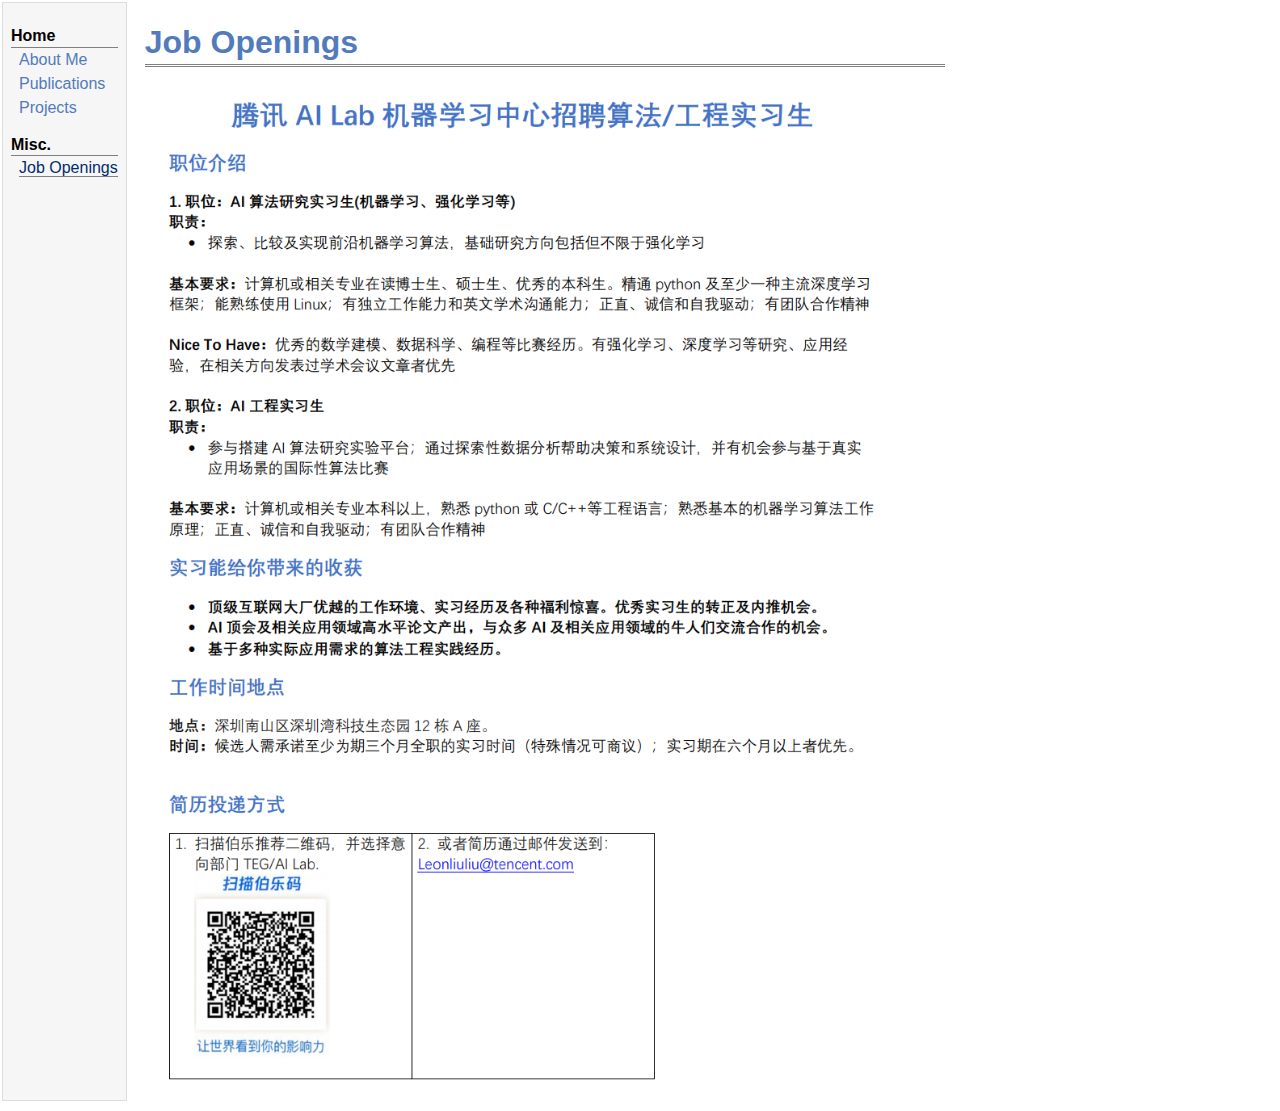
==== Hiring.html @ 2cf55e9b "Add files via upload" ====
<!DOCTYPE html PUBLIC "-//W3C//DTD XHTML 1.1//EN"
  "http://www.w3.org/TR/xhtml11/DTD/xhtml11.dtd">
<html xmlns="http://www.w3.org/1999/xhtml" xml:lang="en">
<head>
<meta name="generator" content="jemdoc, see http://jemdoc.jaboc.net/" />
<meta http-equiv="Content-Type" content="text/html;charset=GBK" />
<link rel="stylesheet" href="jemdoc.css" type="text/css" />
<link rel="stylesheet" href="examples.css" type="text/css" />
<link rel="stylesheet" href="mktree.css" type="text/css" />
<title>Job Openings</title>
</head>
<body>
<table summary="Table for page layout." id="tlayout">
<tr valign="top">
<td id="layout-menu">
<div class="menu-category">Home</div>
<div class="menu-item"><a href="index.html">About&nbsp;Me</a></div>
<div class="menu-item"><a href="index.html#research">Publications</a></div>
<div class="menu-item"><a href="RDC.html">Projects</a></div>
<div class="menu-category">Misc.</div>
<div class="menu-item"><a href="Hiring.html" class="current">Job&nbsp;Openings</a></div>
</td>
<td id="layout-content">
<div id="toptitle">
<h1>Job Openings</h1>
</div>
<table class="imgtable"><tr><td>
<img src="Hiring.png" alt="" height="1000px" />&nbsp;</td>
<td align="left"></td></tr></table>
</td>
</tr>
</table>
</body>
</html>
---- jemdoc.css ----
/* Default css file for jemdoc. */

table#tlayout {
	border: none;
	border-collapse: separate;
	background: white;
}

body {
	background: white;
	font-family: Helvetica;
	padding-bottom: 8px;
	margin: 0;
}

#layout-menu {
	background: #f6f6f6;
	border: 1px solid #dddddd;
	padding-top: 0.5em;
	padding-left: 8px;
	padding-right: 8px;
	font-size: 1.0em;
	width: auto;
	white-space: nowrap;
	text-align: left;
	vertical-align: top;
}

#layout-menu td {
	background: #f4f4f4;
	vertical-align: top;
}

#layout-content {
	padding-top: 0.0em;
	padding-left: 1.0em;
	padding-right: 1.0em;
	border: none;
	background: white;
	text-align: left;
	vertical-align: top;
	min-width: 800px;
	width: 800px;
}

#layout-menu a {
	line-height: 1.5em;
	margin-left: 0.5em;
}

tt {
	background: #ffffdd;
}

pre, tt {
	font-size: 90%;
	font-family: monaco, monospace;
}

a, a > tt {
	color: #224b8d;
	text-decoration: none;
}

a:hover {
	border-bottom: 1px gray dotted;
}

#layout-menu a.current:link, #layout-menu a.current:visited {
	color: #022b6d;
	border-bottom: 1px gray solid;
}
#layout-menu a:link, #layout-menu a:visited, #layout-menu a:hover {
	color: #527bbd;
	text-decoration: none;
}
#layout-menu a:hover {
	text-decoration: none;
}

div.menu-category {
	border-bottom: 1px solid gray;
	margin-top: 0.8em;
	padding-top: 0.2em;
	padding-bottom: 0.1em;
	font-weight: bold;
}

div.menu-item {
	padding-left: 16px;
	text-indent: -16px;
}

div#toptitle {
	padding-bottom: 0.2em;
	margin-bottom: 1.5em;
	border-bottom: 3px double gray;
}

/* Reduce space if we begin the page with a title. */
div#toptitle + h2, div#toptitle + h3 {
	margin-top: -0.7em;
}

div#subtitle {
	margin-top: 0.0em;
	margin-bottom: 0.0em;
	padding-top: 0em;
	padding-bottom: 0.1em;
}

em {
	font-style: italic;
}

strong {
	font-weight: bold;
}


h1, h2, h3 {
	color: #527bbd;
	margin-top: 0.7em;
	margin-bottom: 0.3em;
	padding-bottom: 0.2em;
	line-height: 1.0;
	padding-top: 0.5em;
	border-bottom: 1px solid #aaaaaa;
}

h1 {
	font-size: 165%;
}

h2 {
	padding-top: 0.8em;
	font-size: 125%;
}

h2 + h3 {
	padding-top: 0.2em;
}

h3 {
	font-size: 110%;
	border-bottom: none;
}

p {
	margin-top: 0.0em;
	margin-bottom: 0.8em;
	padding: 0;
	line-height: 1.3;
}

pre {
	padding: 0;
	margin: 0;
}

div#footer {
	font-size: small;
	border-top: 1px solid #c0c0c0;
	padding-top: 0.1em;
	margin-top: 4.0em;
	color: #c0c0c0;
}

div#footer a {
	color: #80a0b0;
}

div#footer-text {
	float: left;
	padding-bottom: 8px;
}

ul, ol, dl {
	margin-top: 0.2em;
	padding-top: 0;
	margin-bottom: 0.8em;
}

dt {
	margin-top: 0.5em;
	margin-bottom: 0;
}

dl {
	margin-left: 20px;
}

dd {
	color: #222222;
}

dd > *:first-child {
	margin-top: 0;
}

ul {
	list-style-position: outside;
	list-style-type: square;
}

p + ul, p + ol {
	margin-top: -0.5em;
}

li ul, li ol {
	margin-top: -0.3em;
}

ol {
	list-style-position: outside;
	list-style-type: decimal;
}

li p, dd p {
	margin-bottom: 0.3em;
}


ol ol {
	list-style-type: lower-alpha;
}

ol ol ol {
	list-style-type: lower-roman;
}

p + div.codeblock {
	margin-top: -0.6em;
}

div.codeblock, div.infoblock {
	margin-right: 0%;
	margin-top: 1.2em;
	margin-bottom: 1.3em;
}

div.blocktitle {
	font-weight: bold;
	color: #cd7b62;
	margin-top: 1.2em;
	margin-bottom: 0.1em;
}

div.blockcontent {
	border: 1px solid silver;
	padding: 0.3em 0.5em;
}

div.infoblock > div.blockcontent {
	background: #ffffee;
}

div.blockcontent p + ul, div.blockcontent p + ol {
	margin-top: 0.4em;
}

div.infoblock p {
	margin-bottom: 0em;
}

div.infoblock li p, div.infoblock dd p {
	margin-bottom: 0.5em;
}

div.infoblock p + p {
	margin-top: 0.8em;
}

div.codeblock > div.blockcontent {
	background: #f6f6f6;
}

span.pycommand {
	color: #000070;
}

span.statement {
	color: #008800;
}
span.builtin {
	color: #000088;
}
span.special {
	color: #990000;
}
span.operator {
	color: #880000;
}
span.error {
	color: #aa0000;
}
span.comment, span.comment > *, span.string, span.string > * {
	color: #606060;
}

@media print {
	#layout-menu {
		display: none;
	}

}

#fwtitle {
	margin: 2px;
}

#fwtitle #toptitle {
	padding-left: 0.5em;
	margin-bottom: 0.5em;
}

#layout-content h1:first-child, #layout-content h2:first-child, #layout-content h3:first-child {
	margin-top: -0.7em;
}

div#toptitle h1, #layout-content div#toptitle h1 {
	margin-bottom: 0.0em;
	padding-bottom: 0.1em;
	padding-top: 0;
	margin-top: 0.5em;
	border-bottom: none;
}

img.eq {
	padding: 0;
	padding-left: 0.1em;
	padding-right: 0.1em;
	margin: 0;
}

img.eqwl {
	padding-left: 2em;
	padding-top: 0.6em;
	padding-bottom: 0.2em;
	margin: 0;
}

table {
	border: 2px solid black;
	border-collapse: collapse;
}

td {
	padding: 2px;
	padding-left: 0.5em;
	padding-right: 0.5em;
	text-align: center;
	border: 1px solid gray;
}

table + table {
	margin-top: 1em;
}

tr.heading {
	font-weight: bold;
	border-bottom: 2px solid black;
}

img {
	border: none;
}

table.imgtable, table.imgtable td {
	border: none;
	text-align: left;
}
---- examples.css ----
/*
 * CSS style for CVX's example library
 * Heavily stripped and adapted from jemdoc's default
 * and from mktree.css
 */
 
body {
	background: white;
	font-family: "Helvetica", "PingFang SC Medium", "Microsoft YaHei";
	margin: 0;
}


a {
	color: #224b8d;
	text-decoration: none;
}

a:hover {
	border-bottom: 1px gray dotted;
}

p {
	margin-top: 0;
	margin-bottom: 0.8em;
	padding: 0;
	line-height: 1.35;
}

#fwtitle {
	background-color: #527bbd;
	border-color: #888888;
	border-style: solid;
	border-width: 0px 0px 5px 0px;
}	

h1 {
	margin: 0;
	font-size: 200%;
	text-align: left;
}

#layout-content {
	padding-top: 0.5em;
	padding-left: 1em;
	padding-right: 1em;
}

div#footer {
	font-size: small;
	border-top: 1px solid gray;
	padding-top: 0.1em;
	margin-top: 4;
}

div#footer-text {
	float: left;
	padding-bottom: 8px;
}
---- mktree.css ----
/* Put this inside a @media qualifier so Netscape 4 ignores it */
@media print {
	p.jshide { display: none; }
	p.jsonly { display: none; }
	ul.mktree  li p { display: inline; }
}
@media screen { 
	p.jshide { display: none; }
	p.jsonly { display: block; }
	/* Turn off list bullets */
	ul.mktree  li { list-style: none; }
	ul.mktree  li p { display: inline; }
	/* Control how "spaced out" the tree is */
	ul.mktree, ul.mktree ul, ul.mktree li { margin: 0; padding: 0; }
	ul.mktree ul li { padding-left: 20px; }
    /* Provide space for our own "bullet" inside the LI */
	ul.mktree  li           .bullet { padding-left: 15px; }
	/* Show "bullets" in the links, depending on the class of the LI that the link's in */
	ul.mktree  li.liOpen    .bullet { cursor: pointer; background: url(minus.gif)  center left no-repeat; }
	ul.mktree  li.liClosed  .bullet { cursor: pointer; background: url(plus.gif)   center left no-repeat; }
	ul.mktree  li.liBullet  .bullet { cursor: default; background: url(bullet.gif) center left no-repeat; }
	/* Sublists are visible or not based on class of parent LI */
	ul.mktree  li.liOpen    ul { display: block; }
	ul.mktree  li.liClosed  ul { display: none; }
}
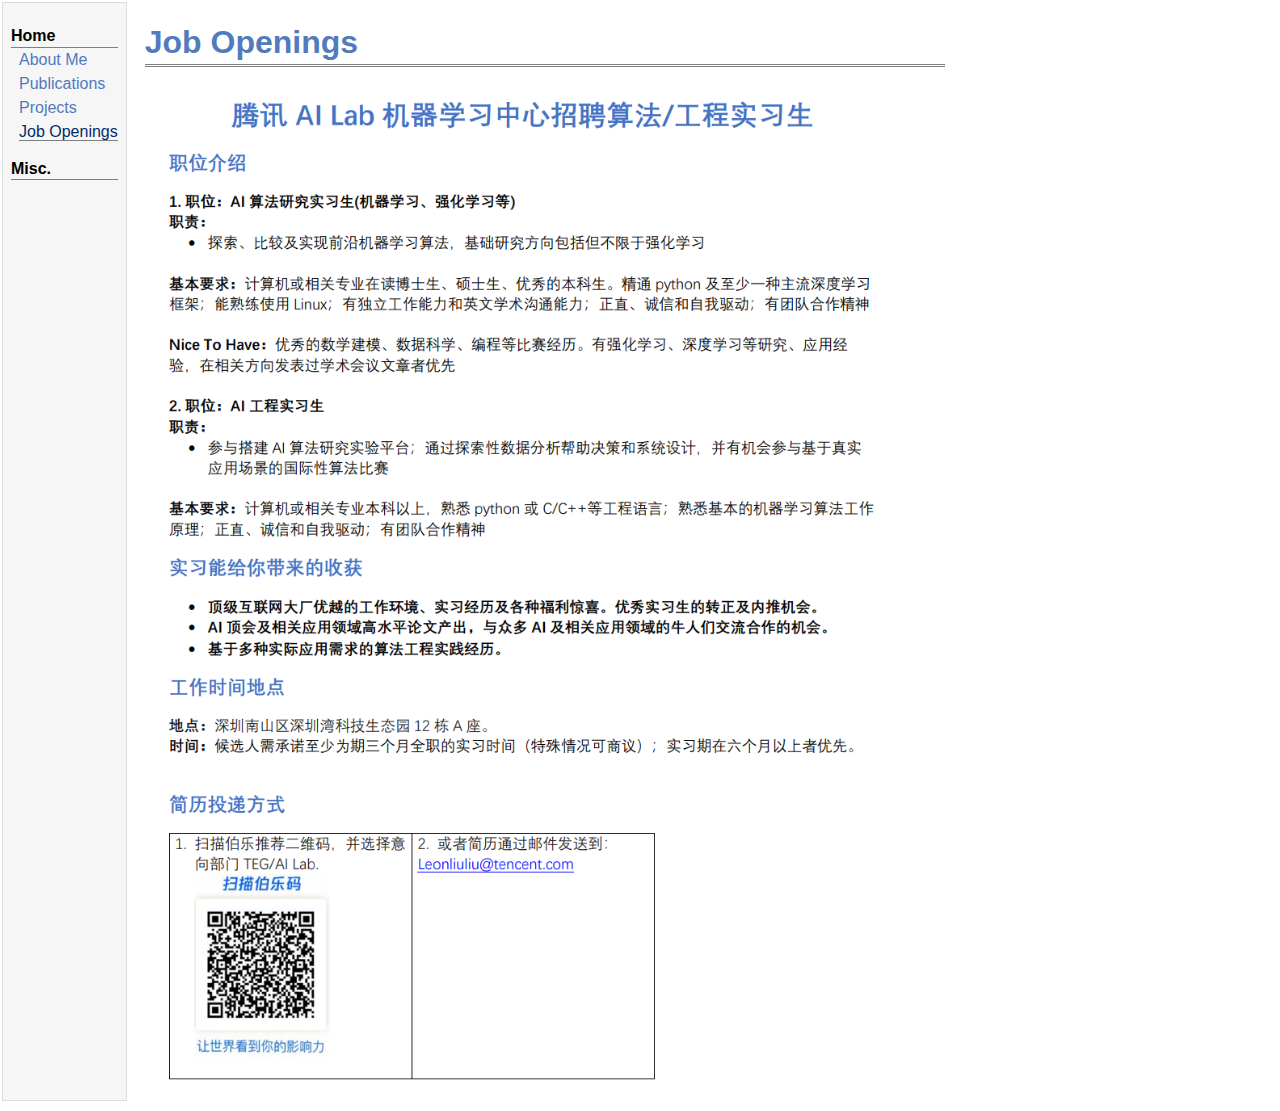
==== commit a9e64ed0: "Add files via upload" ====
--- a/Hiring.html
+++ b/Hiring.html
@@ -17,8 +17,8 @@
 <div class="menu-item"><a href="index.html">About&nbsp;Me</a></div>
 <div class="menu-item"><a href="index.html#research">Publications</a></div>
 <div class="menu-item"><a href="RDC.html">Projects</a></div>
+<div class="menu-item"><a href="Hiring.html" class="current">Job&nbsp;Openings</a></div>
 <div class="menu-category">Misc.</div>
-<div class="menu-item"><a href="Hiring.html" class="current">Job&nbsp;Openings</a></div>
 </td>
 <td id="layout-content">
 <div id="toptitle">
